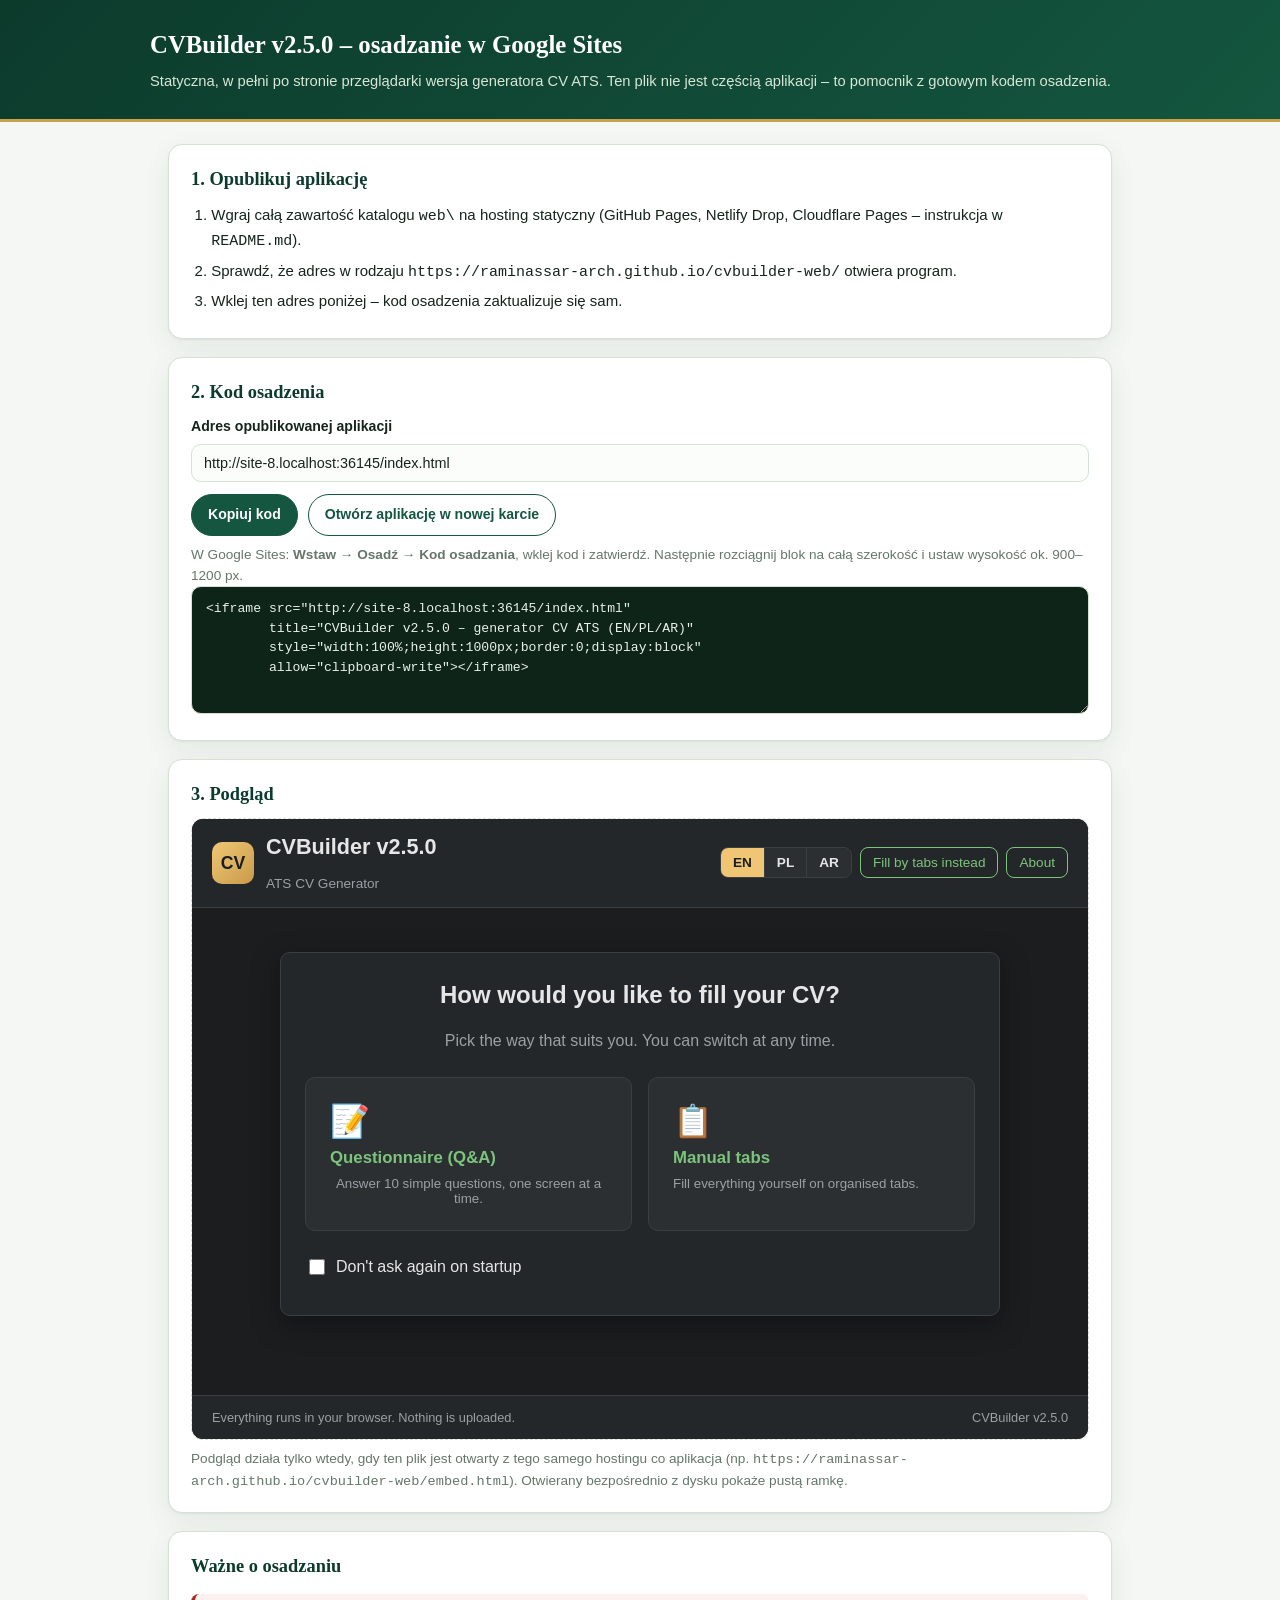
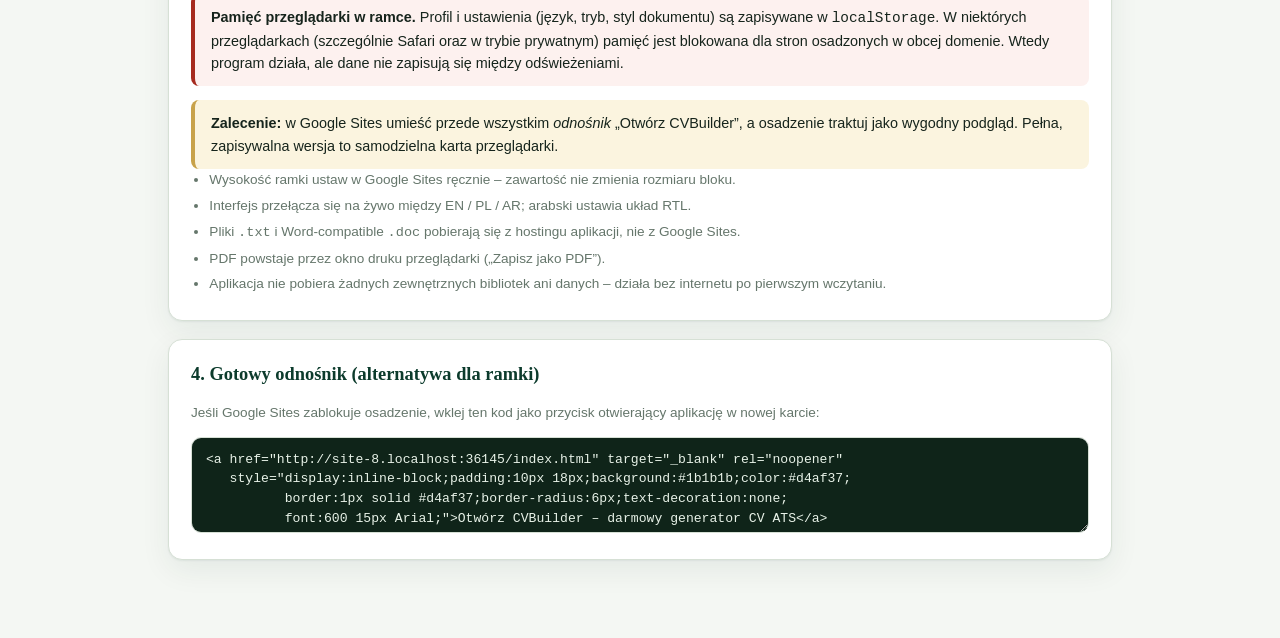
==== embed.html @ 8b40cab6 "Add Google Sites embed helper, favicon and publishing docs" ====
<!doctype html>
<html lang="pl">
<head>
<meta charset="utf-8">
<meta name="viewport" content="width=device-width, initial-scale=1">
<meta name="theme-color" content="#0C3B2C">
<title>CVBuilder v2.5.0 – osadzanie w Google Sites</title>
<meta name="description" content="Pomocnik: gotowy kod osadzenia CVBuilder w Google Sites oraz podgląd aplikacji.">
<link rel="icon" href="favicon.svg" type="image/svg+xml">
<style>
  :root {
    --green-deep: #0c3b2c;
    --green: #14563f;
    --green-mid: #1e6b50;
    --green-soft: #e6efe6;
    --gold: #c8a24a;
    --gold-pale: #fbf4df;
    --bg: #f4f7f3;
    --card: #ffffff;
    --ink: #16241c;
    --muted: #65766b;
    --border: #d6e0d5;
    --danger: #a62b1f;
    --radius: 14px;
    --shadow: 0 1px 2px rgba(12, 59, 44, 0.06), 0 10px 30px rgba(12, 59, 44, 0.07);
  }
  * { box-sizing: border-box; }
  body {
    margin: 0;
    background: var(--bg);
    color: var(--ink);
    font-family: "Segoe UI", Roboto, "Helvetica Neue", Arial, sans-serif;
    font-size: 15px;
    line-height: 1.55;
  }
  header {
    background: linear-gradient(135deg, var(--green-deep), var(--green));
    color: #fff;
    padding: 26px 22px;
    border-bottom: 3px solid var(--gold);
  }
  header .wrap, main { max-width: 980px; margin: 0 auto; }
  header h1 { margin: 0; font-family: Georgia, "Times New Roman", serif; font-size: 1.55rem; }
  header p { margin: 6px 0 0; color: #d8e6d8; font-size: 0.92rem; }
  main { padding: 22px 18px 60px; }
  h2 {
    font-family: Georgia, "Times New Roman", serif;
    color: var(--green-deep);
    font-size: 1.15rem;
    margin: 0 0 0.5em;
  }
  .panel {
    background: var(--card);
    border: 1px solid var(--border);
    border-radius: var(--radius);
    box-shadow: var(--shadow);
    padding: 20px 22px;
    margin: 0 0 18px;
  }
  ol, ul { margin: 0 0 0.4em; padding-left: 1.35em; }
  li { margin-bottom: 0.35em; }
  code, pre, textarea { font-family: "Cascadia Mono", Consolas, "Courier New", monospace; }
  label { display: block; font-weight: 600; font-size: 0.88rem; margin-bottom: 6px; }
  input[type="url"] {
    width: 100%;
    padding: 10px 12px;
    font-size: 0.9rem;
    border: 1px solid var(--border);
    border-radius: 10px;
    background: #fbfdfb;
    color: var(--ink);
  }
  input[type="url"]:focus { outline: 2px solid var(--green-mid); outline-offset: 1px; }
  textarea {
    width: 100%;
    min-height: 128px;
    resize: vertical;
    padding: 12px 14px;
    font-size: 0.82rem;
    line-height: 1.5;
    border: 1px solid var(--border);
    border-radius: 10px;
    background: #0f2419;
    color: #e8f2e8;
  }
  .row { display: flex; flex-wrap: wrap; gap: 10px; align-items: center; margin-top: 12px; }
  button {
    font: inherit;
    font-size: 0.88rem;
    font-weight: 600;
    padding: 9px 16px;
    border-radius: 999px;
    border: 1px solid var(--green);
    background: var(--green);
    color: #fff;
    cursor: pointer;
  }
  button.ghost { background: #fff; color: var(--green); }
  button:hover { filter: brightness(1.08); }
  .note {
    border-left: 4px solid var(--gold);
    background: var(--gold-pale);
    padding: 12px 16px;
    border-radius: 8px;
    font-size: 0.9rem;
    margin: 14px 0 0;
  }
  .warn {
    border-left: 4px solid var(--danger);
    background: #fdf1ef;
    padding: 12px 16px;
    border-radius: 8px;
    font-size: 0.9rem;
    margin: 14px 0 0;
  }
  .frame-box {
    border: 1px dashed var(--border);
    border-radius: 12px;
    overflow: hidden;
    background: #fff;
  }
  iframe { display: block; width: 100%; height: 620px; border: 0; }
  .hint { color: var(--muted); font-size: 0.85rem; margin: 8px 0 0; }
  .small { font-size: 0.85rem; color: var(--muted); }
  a { color: var(--green-mid); }
</style>
</head>
<body>
<header>
  <div class="wrap">
    <h1>CVBuilder v2.5.0 – osadzanie w Google Sites</h1>
    <p>Statyczna, w pełni po stronie przeglądarki wersja generatora CV ATS. Ten plik nie jest częścią aplikacji – to pomocnik z gotowym kodem osadzenia.</p>
  </div>
</header>

<main>
  <section class="panel">
    <h2>1. Opublikuj aplikację</h2>
    <ol>
      <li>Wgraj całą zawartość katalogu <code>web\</code> na hosting statyczny
        (GitHub Pages, Netlify Drop, Cloudflare Pages – instrukcja w <code>README.md</code>).</li>
      <li>Sprawdź, że adres w rodzaju
        <code>https://raminassar-arch.github.io/cvbuilder-web/</code> otwiera program.</li>
      <li>Wklej ten adres poniżej – kod osadzenia zaktualizuje się sam.</li>
    </ol>
  </section>

  <section class="panel">
    <h2>2. Kod osadzenia</h2>
    <label for="url">Adres opublikowanej aplikacji</label>
    <input id="url" type="url" spellcheck="false" autocomplete="off">
    <div class="row">
      <button id="copy" type="button">Kopiuj kod</button>
      <button id="open" type="button" class="ghost">Otwórz aplikację w nowej karcie</button>
      <span id="status" class="small" role="status" aria-live="polite"></span>
    </div>
    <p class="hint">W Google Sites: <strong>Wstaw → Osadź → Kod osadzania</strong>, wklej kod i zatwierdź.
      Następnie rozciągnij blok na całą szerokość i ustaw wysokość ok. 900–1200&nbsp;px.</p>
    <textarea id="snippet" readonly spellcheck="false"></textarea>
  </section>

  <section class="panel">
    <h2>3. Podgląd</h2>
    <div class="frame-box">
      <iframe id="preview" title="Podgląd CVBuilder v2.5.0"></iframe>
    </div>
    <p class="hint">Podgląd działa tylko wtedy, gdy ten plik jest otwarty z tego samego hostingu
      co aplikacja (np. <code>https://raminassar-arch.github.io/cvbuilder-web/embed.html</code>).
      Otwierany bezpośrednio z dysku pokaże pustą ramkę.</p>
  </section>

  <section class="panel">
    <h2>Ważne o osadzaniu</h2>
    <div class="warn">
      <strong>Pamięć przeglądarki w ramce.</strong> Profil i ustawienia (język, tryb, styl dokumentu)
      są zapisywane w <code>localStorage</code>. W niektórych przeglądarkach (szczególnie Safari
      oraz w trybie prywatnym) pamięć jest blokowana dla stron osadzonych w obcej domenie.
      Wtedy program działa, ale dane nie zapisują się między odświeżeniami.
    </div>
    <div class="note">
      <strong>Zalecenie:</strong> w Google Sites umieść przede wszystkim <em>odnośnik</em>
      „Otwórz CVBuilder”, a osadzenie traktuj jako wygodny podgląd. Pełna, zapisywalna
      wersja to samodzielna karta przeglądarki.
    </div>
    <ul class="small">
      <li>Wysokość ramki ustaw w Google Sites ręcznie – zawartość nie zmienia rozmiaru bloku.</li>
      <li>Interfejs przełącza się na żywo między EN / PL / AR; arabski ustawia układ RTL.</li>
      <li>Pliki <code>.txt</code> i Word-compatible <code>.doc</code> pobierają się z hostingu aplikacji, nie z Google Sites.</li>
      <li>PDF powstaje przez okno druku przeglądarki („Zapisz jako PDF”).</li>
      <li>Aplikacja nie pobiera żadnych zewnętrznych bibliotek ani danych – działa bez internetu po pierwszym wczytaniu.</li>
    </ul>
  </section>

  <section class="panel">
    <h2>4. Gotowy odnośnik (alternatywa dla ramki)</h2>
    <p class="small">Jeśli Google Sites zablokuje osadzenie, wklej ten kod jako przycisk otwierający aplikację w nowej karcie:</p>
    <textarea id="linkcode" readonly spellcheck="false" style="min-height:96px"></textarea>
  </section>
</main>

<script>
(function () {
  "use strict";

  var input = document.getElementById("url");
  var snippet = document.getElementById("snippet");
  var linkcode = document.getElementById("linkcode");
  var preview = document.getElementById("preview");
  var status = document.getElementById("status");

  function target() {
    var value = (input.value || "").trim();
    if (!value) return "";
    if (!/^https?:\/\//i.test(value)) value = "https://" + value;
    return value;
  }

  function code() {
    var src = target() || "https://raminassar-arch.github.io/cvbuilder-web/";
    return (
      '<iframe src="' + src + '"\n' +
      '        title="CVBuilder v2.5.0 – generator CV ATS (EN/PL/AR)"\n' +
      '        style="width:100%;height:1000px;border:0;display:block"\n' +
      '        allow="clipboard-write"></iframe>'
    );
  }

  function linkCode() {
    var src = target() || "https://raminassar-arch.github.io/cvbuilder-web/";
    return (
      '<a href="' + src + '" target="_blank" rel="noopener"\n' +
      '   style="display:inline-block;padding:10px 18px;background:#1b1b1b;color:#d4af37;\n' +
      '          border:1px solid #d4af37;border-radius:6px;text-decoration:none;\n' +
      '          font:600 15px Arial;">Otwórz CVBuilder – darmowy generator CV ATS</a>'
    );
  }

  function refresh() {
    snippet.value = code();
    linkcode.value = linkCode();
    var src = target();
    if (src) preview.src = src;
    document.getElementById("open").disabled = !src;
  }

  function flash(text) {
    status.textContent = text;
    setTimeout(function () { status.textContent = ""; }, 2500);
  }

  document.getElementById("copy").addEventListener("click", function () {
    snippet.select();
    snippet.setSelectionRange(0, snippet.value.length);
    var done = function () { flash("Skopiowano kod osadzenia."); };
    var fail = function () {
      try { document.execCommand("copy"); done(); }
      catch (err) { flash("Zaznacz kod i skopiuj ręcznie (Ctrl+C)."); }
    };
    if (navigator.clipboard && navigator.clipboard.writeText) {
      navigator.clipboard.writeText(snippet.value).then(done, fail);
    } else {
      fail();
    }
  });

  document.getElementById("open").addEventListener("click", function () {
    var src = target();
    if (src) window.open(src, "_blank", "noopener");
  });

  input.addEventListener("input", refresh);

  try {
    input.value = new URL("index.html", location.href).href;
  } catch (err) {
    input.value = "";
  }
  refresh();
})();
</script>
</body>
</html>
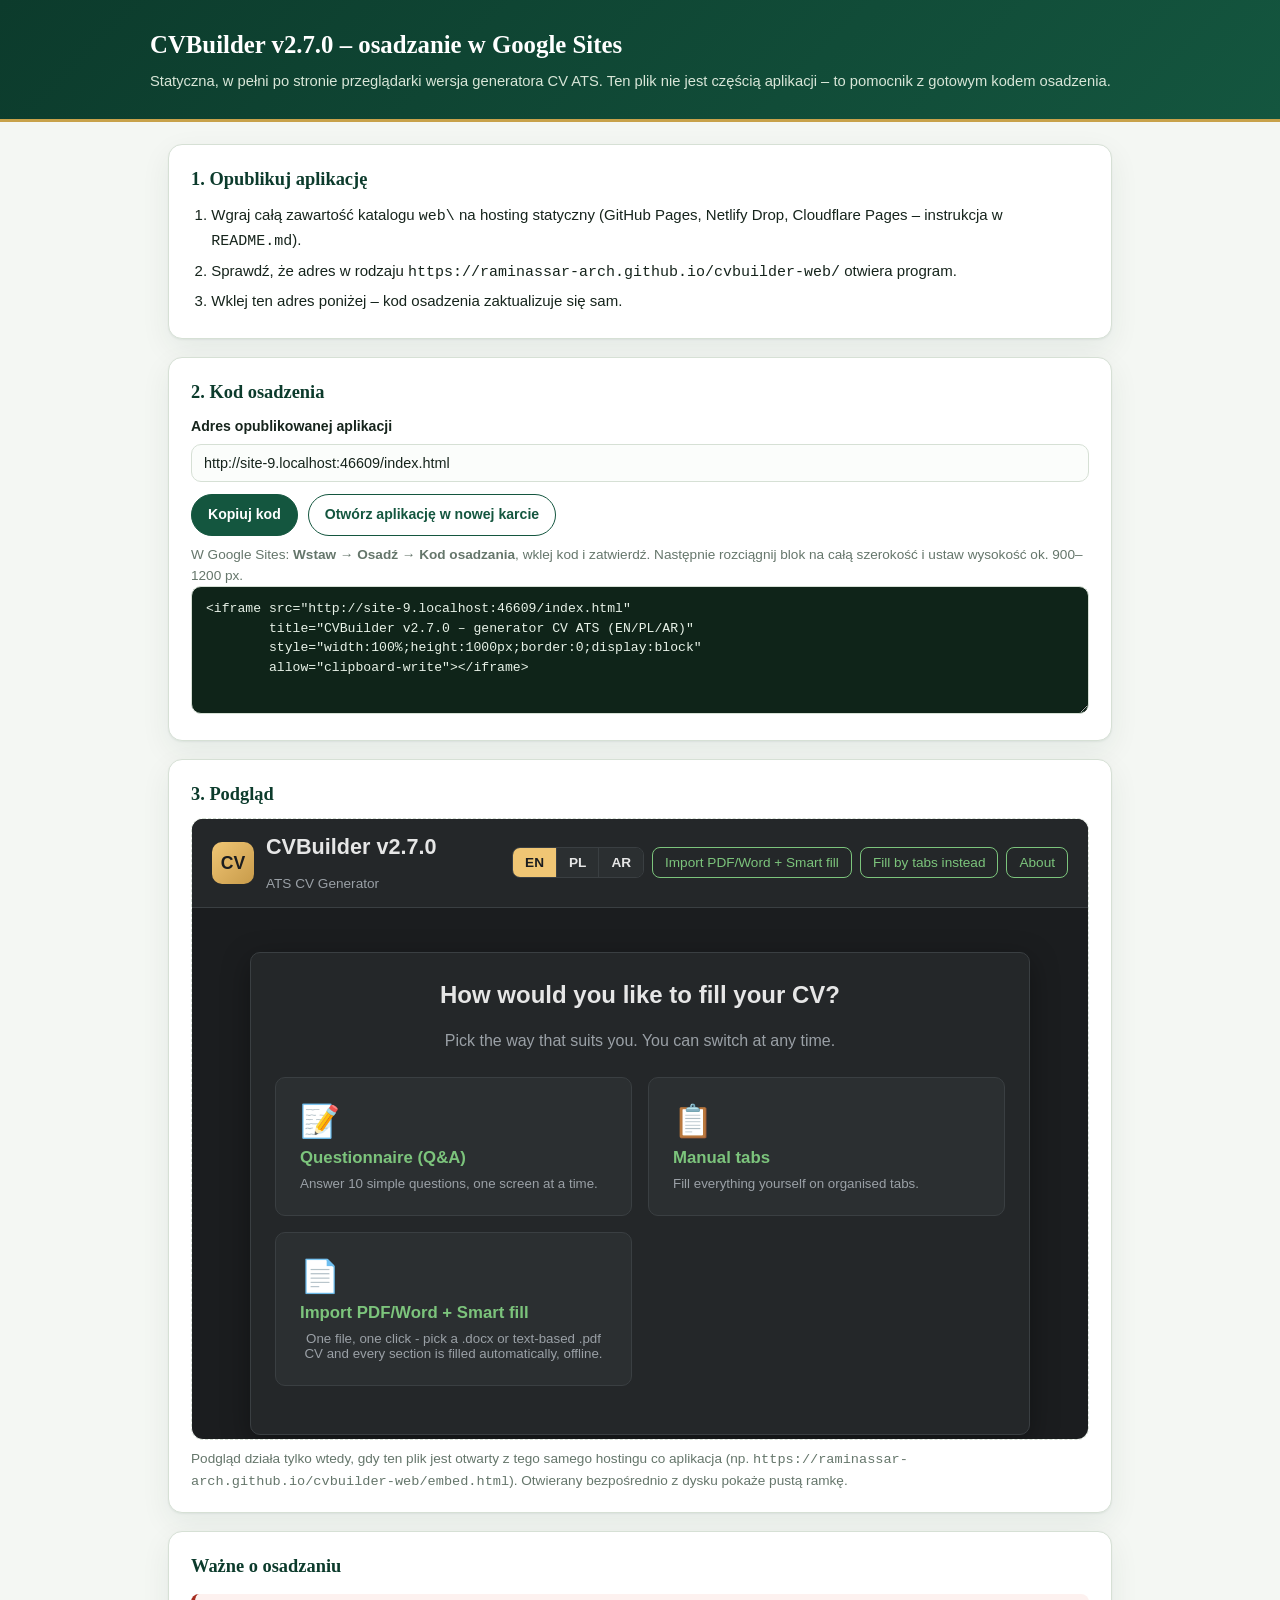
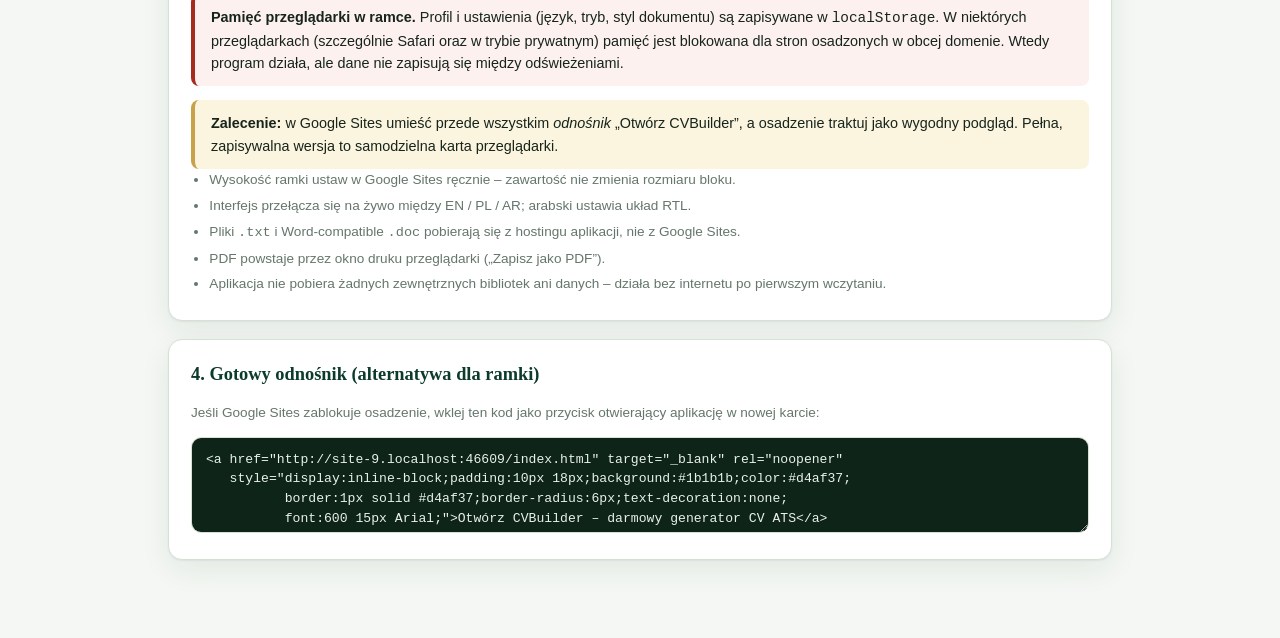
==== commit 82a3899b: "Unify web import into offline Smart fill and remove startup preference" ====
--- a/embed.html
+++ b/embed.html
@@ -4,7 +4,7 @@
 <meta charset="utf-8">
 <meta name="viewport" content="width=device-width, initial-scale=1">
 <meta name="theme-color" content="#0C3B2C">
-<title>CVBuilder v2.5.0 – osadzanie w Google Sites</title>
+<title>CVBuilder v2.7.0 – osadzanie w Google Sites</title>
 <meta name="description" content="Pomocnik: gotowy kod osadzenia CVBuilder w Google Sites oraz podgląd aplikacji.">
 <link rel="icon" href="favicon.svg" type="image/svg+xml">
 <style>
@@ -128,7 +128,7 @@
 <body>
 <header>
   <div class="wrap">
-    <h1>CVBuilder v2.5.0 – osadzanie w Google Sites</h1>
+    <h1>CVBuilder v2.7.0 – osadzanie w Google Sites</h1>
     <p>Statyczna, w pełni po stronie przeglądarki wersja generatora CV ATS. Ten plik nie jest częścią aplikacji – to pomocnik z gotowym kodem osadzenia.</p>
   </div>
 </header>
@@ -162,7 +162,7 @@
   <section class="panel">
     <h2>3. Podgląd</h2>
     <div class="frame-box">
-      <iframe id="preview" title="Podgląd CVBuilder v2.5.0"></iframe>
+      <iframe id="preview" title="Podgląd CVBuilder v2.7.0"></iframe>
     </div>
     <p class="hint">Podgląd działa tylko wtedy, gdy ten plik jest otwarty z tego samego hostingu
       co aplikacja (np. <code>https://raminassar-arch.github.io/cvbuilder-web/embed.html</code>).
@@ -219,7 +219,7 @@
     var src = target() || "https://raminassar-arch.github.io/cvbuilder-web/";
     return (
       '<iframe src="' + src + '"\n' +
-      '        title="CVBuilder v2.5.0 – generator CV ATS (EN/PL/AR)"\n' +
+      '        title="CVBuilder v2.7.0 – generator CV ATS (EN/PL/AR)"\n' +
       '        style="width:100%;height:1000px;border:0;display:block"\n' +
       '        allow="clipboard-write"></iframe>'
     );
